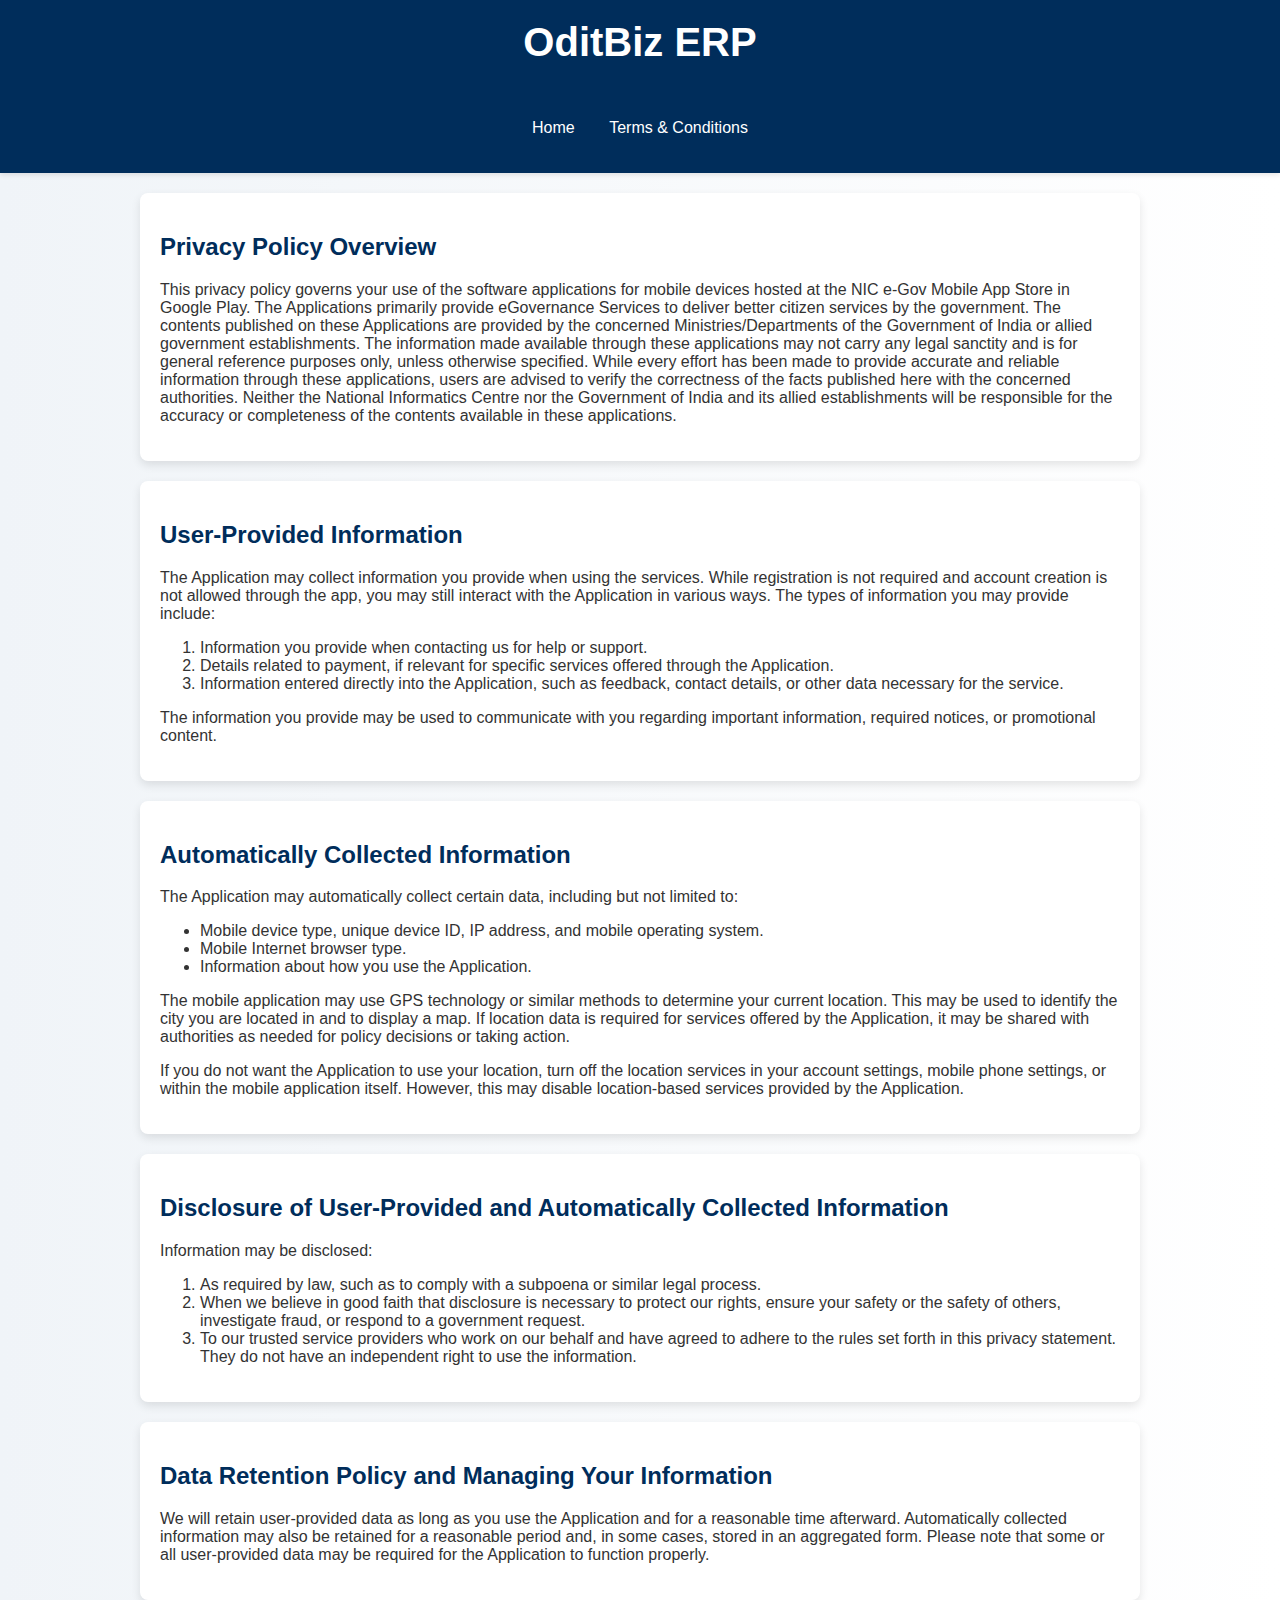
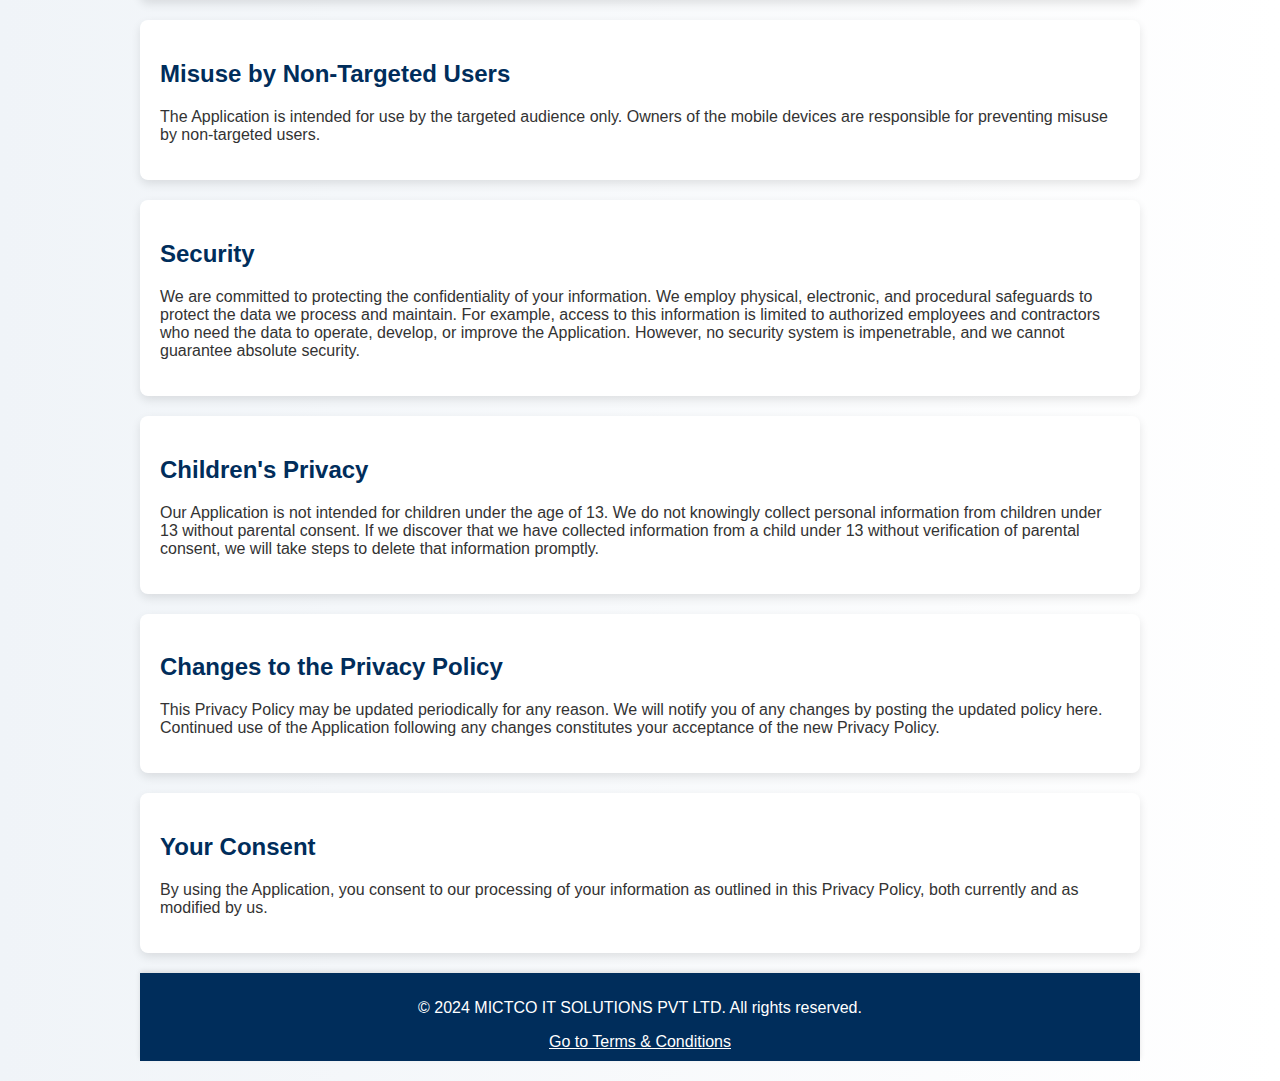
==== privacy.html @ 454c2ee8 "initial commit" ====
<!DOCTYPE html>
<html lang="en">
  <head>
    <meta charset="UTF-8" />
    <meta name="viewport" content="width=device-width, initial-scale=1.0" />
    <title>Privacy Policy - OditBiz ERP</title>
    <link rel="stylesheet" href="styles.css" />
    <link
      rel="stylesheet"
      href="https://cdnjs.cloudflare.com/ajax/libs/font-awesome/5.15.4/css/all.min.css"
    />
  </head>
  <body>
    <header>
      <h1>OditBiz ERP</h1>
      <h2>Privacy Policy</h2>
      <nav>
        <ul>
          <li>
            <a href="https://www.mictco.com/index.html" target="_blank">Home</a>
          </li>
          <li><a href="index.html">Terms & Conditions</a></li>
        </ul>
      </nav>
    </header>

    <main>
      <section>
        <h2>Privacy Policy Overview</h2>
        <p>
          This privacy policy governs your use of the software applications for
          mobile devices hosted at the NIC e-Gov Mobile App Store in Google
          Play. The Applications primarily provide eGovernance Services to
          deliver better citizen services by the government. The contents
          published on these Applications are provided by the concerned
          Ministries/Departments of the Government of India or allied government
          establishments. The information made available through these
          applications may not carry any legal sanctity and is for general
          reference purposes only, unless otherwise specified. While every
          effort has been made to provide accurate and reliable information
          through these applications, users are advised to verify the
          correctness of the facts published here with the concerned
          authorities. Neither the National Informatics Centre nor the
          Government of India and its allied establishments will be responsible
          for the accuracy or completeness of the contents available in these
          applications.
        </p>
      </section>

      <section>
        <h2>User-Provided Information</h2>
        <p>
          The Application may collect information you provide when using the
          services. While registration is not required and account creation is
          not allowed through the app, you may still interact with the
          Application in various ways. The types of information you may provide
          include:
        </p>
        <ol>
          <li>
            Information you provide when contacting us for help or support.
          </li>
          <li>
            Details related to payment, if relevant for specific services
            offered through the Application.
          </li>
          <li>
            Information entered directly into the Application, such as feedback,
            contact details, or other data necessary for the service.
          </li>
        </ol>
        <p>
          The information you provide may be used to communicate with you
          regarding important information, required notices, or promotional
          content.
        </p>
      </section>

      <section>
        <h2>Automatically Collected Information</h2>
        <p>
          The Application may automatically collect certain data, including but
          not limited to:
        </p>
        <ul>
          <li>
            Mobile device type, unique device ID, IP address, and mobile
            operating system.
          </li>
          <li>Mobile Internet browser type.</li>
          <li>Information about how you use the Application.</li>
        </ul>
        <p>
          The mobile application may use GPS technology or similar methods to
          determine your current location. This may be used to identify the city
          you are located in and to display a map. If location data is required
          for services offered by the Application, it may be shared with
          authorities as needed for policy decisions or taking action.
        </p>
        <p>
          If you do not want the Application to use your location, turn off the
          location services in your account settings, mobile phone settings, or
          within the mobile application itself. However, this may disable
          location-based services provided by the Application.
        </p>
      </section>

      <section>
        <h2>
          Disclosure of User-Provided and Automatically Collected Information
        </h2>
        <p>Information may be disclosed:</p>
        <ol>
          <li>
            As required by law, such as to comply with a subpoena or similar
            legal process.
          </li>
          <li>
            When we believe in good faith that disclosure is necessary to
            protect our rights, ensure your safety or the safety of others,
            investigate fraud, or respond to a government request.
          </li>
          <li>
            To our trusted service providers who work on our behalf and have
            agreed to adhere to the rules set forth in this privacy statement.
            They do not have an independent right to use the information.
          </li>
        </ol>
      </section>

      <section>
        <h2>Data Retention Policy and Managing Your Information</h2>
        <p>
          We will retain user-provided data as long as you use the Application
          and for a reasonable time afterward. Automatically collected
          information may also be retained for a reasonable period and, in some
          cases, stored in an aggregated form. Please note that some or all
          user-provided data may be required for the Application to function
          properly.
        </p>
      </section>

      <section>
        <h2>Misuse by Non-Targeted Users</h2>
        <p>
          The Application is intended for use by the targeted audience only.
          Owners of the mobile devices are responsible for preventing misuse by
          non-targeted users.
        </p>
      </section>

      <section>
        <h2>Security</h2>
        <p>
          We are committed to protecting the confidentiality of your
          information. We employ physical, electronic, and procedural safeguards
          to protect the data we process and maintain. For example, access to
          this information is limited to authorized employees and contractors
          who need the data to operate, develop, or improve the Application.
          However, no security system is impenetrable, and we cannot guarantee
          absolute security.
        </p>
      </section>

      <section>
        <h2>Children's Privacy</h2>
        <p>
          Our Application is not intended for children under the age of 13. We
          do not knowingly collect personal information from children under 13
          without parental consent. If we discover that we have collected
          information from a child under 13 without verification of parental
          consent, we will take steps to delete that information promptly.
        </p>
      </section>

      <section>
        <h2>Changes to the Privacy Policy</h2>
        <p>
          This Privacy Policy may be updated periodically for any reason. We
          will notify you of any changes by posting the updated policy here.
          Continued use of the Application following any changes constitutes
          your acceptance of the new Privacy Policy.
        </p>
      </section>

      <section>
        <h2>Your Consent</h2>
        <p>
          By using the Application, you consent to our processing of your
          information as outlined in this Privacy Policy, both currently and as
          modified by us.
        </p>
      </section>

      <footer>
        <p>&copy; 2024 MICTCO IT SOLUTIONS PVT LTD. All rights reserved.</p>
        <nav>
          <a href="index.html">Go to Terms & Conditions</a>
        </nav>
      </footer>
    </main>
  </body>
</html>
---- styles.css ----
body {
  font-family: Arial, sans-serif;
  margin: 0;
  padding: 0;
  background: linear-gradient(
    to right,
    #f0f4f8,
    #ffffff
  ); /* Light gradient background */
  color: #333; /* Dark Gray */
}

header {
  background: #002d5b; /* Dark Blue */
  color: #ffffff;
  padding: 20px 0;
  text-align: center;
  box-shadow: 0 2px 5px rgba(0, 0, 0, 0.1); /* Subtle shadow */
}

header h1 {
  margin: 0;
  font-size: 2.5em;
}

header h2 {
  margin: 10px 0;
  font-size: 1.5em;
}

nav ul {
  list-style: none;
  padding: 0;
}

nav ul li {
  display: inline;
  margin: 0 15px;
}

nav a {
  color: #ffffff;
  text-decoration: none;
  transition: color 0.3s;
}

nav a:hover {
  color: #0077c2; /* Light Blue */
}

main {
  padding: 20px;
  max-width: 1000px;
  margin: auto;
}

section {
  margin-bottom: 20px;
  padding: 20px;
  background: #ffffff; /* White */
  border-radius: 8px;
  box-shadow: 0 4px 10px rgba(0, 0, 0, 0.1); /* Elevated shadow */
  transition: transform 0.3s;
}

section:hover {
  transform: translateY(-5px); /* Lift effect on hover */
}

h2 {
  color: #002d5b; /* Dark Blue */
}

.contact-info {
  list-style: none;
  padding: 0;
  margin: 0;
}

.contact-info li {
  display: flex;
  align-items: center;
  margin-bottom: 10px;
}

.contact-info i {
  font-size: 24px;
  color: #0077c2; /* Light Blue */
  margin-right: 10px;
  transition: transform 0.3s;
}

.contact-info i:hover {
  transform: scale(1.2); /* Enlarge on hover */
}

footer {
  text-align: center;
  padding: 10px 0;
  background: #002d5b; /* Dark Blue */
  color: #ffffff;
  position: relative;
  bottom: 0;
  width: 100%;
  box-shadow: 0 -2px 5px rgba(0, 0, 0, 0.1); /* Shadow on top */
}

footer nav a {
  color: #ffffff;
  text-decoration: underline;
  transition: color 0.3s;
}

footer nav a:hover {
  color: #0077c2; /* Light Blue */
}
/* Card Row Styling */
.card-row {
  display: flex;
  gap: 20px;
  justify-content: space-between;
  align-items: center;
  margin-top: 20px;
  overflow-x: auto; /* Allows horizontal scrolling if needed */
  white-space: nowrap; /* Prevents line wrapping */
  padding-bottom: 10px; /* Adds padding to avoid scrollbar overlap */
}

.card {
  background: #f9f9f9;
  border-radius: 10px;
  box-shadow: 0 4px 6px rgba(0, 0, 0, 0.1);
  padding: 15px;
  text-align: center;
  min-width: 220px; /* Sets a minimum width for consistency */
  max-width: 250px; /* Prevents cards from growing too large */
  display: flex;
  align-items: center;
  gap: 10px;
  flex-shrink: 0; /* Prevents cards from shrinking */
  transition: transform 0.2s ease-in-out;
}

.card:hover {
  transform: translateY(-5px);
}

.card i {
  font-size: 24px;
  color: #2c3e50;
}

.card-content {
  text-align: left; /* Aligns text to the left */
  overflow: hidden; /* Prevents overflow */
  text-overflow: ellipsis; /* Adds ellipsis if the text is too long */
  white-space: nowrap; /* Prevents text from wrapping */
}

.card-content h3 {
  font-size: 16px;
  color: #2c3e50;
  margin: 0;
  overflow: hidden; /* Prevents overflow */
  text-overflow: ellipsis; /* Adds ellipsis if the text is too long */
  white-space: nowrap; /* Prevents text from wrapping */
}

.card-content p {
  font-size: 14px;
  color: #7f8c8d;
  margin: 5px 0 0;
  overflow: hidden; /* Prevents overflow */
  text-overflow: ellipsis; /* Adds ellipsis if the text is too long */
  white-space: nowrap; /* Prevents text from wrapping */
}

.card-content a {
  text-decoration: none;
  color: #3498db;
  overflow: hidden; /* Prevents overflow */
  text-overflow: ellipsis; /* Adds ellipsis if the text is too long */
  white-space: nowrap; /* Prevents text from wrapping */
}

/* Responsive Design */
@media (max-width: 768px) {
  .card-row {
    flex-direction: column;
    align-items: flex-start;
    overflow: visible; /* Allows cards to expand vertically */
  }

  .card {
    width: 100%;
    max-width: 400px;
    margin-bottom: 10px;
    flex-shrink: 1; /* Allows cards to shrink to fit smaller screens */
  }

  .card-content {
    white-space: normal; /* Allows text wrapping on small screens */
    overflow: visible;
    text-overflow: clip;
  }
}
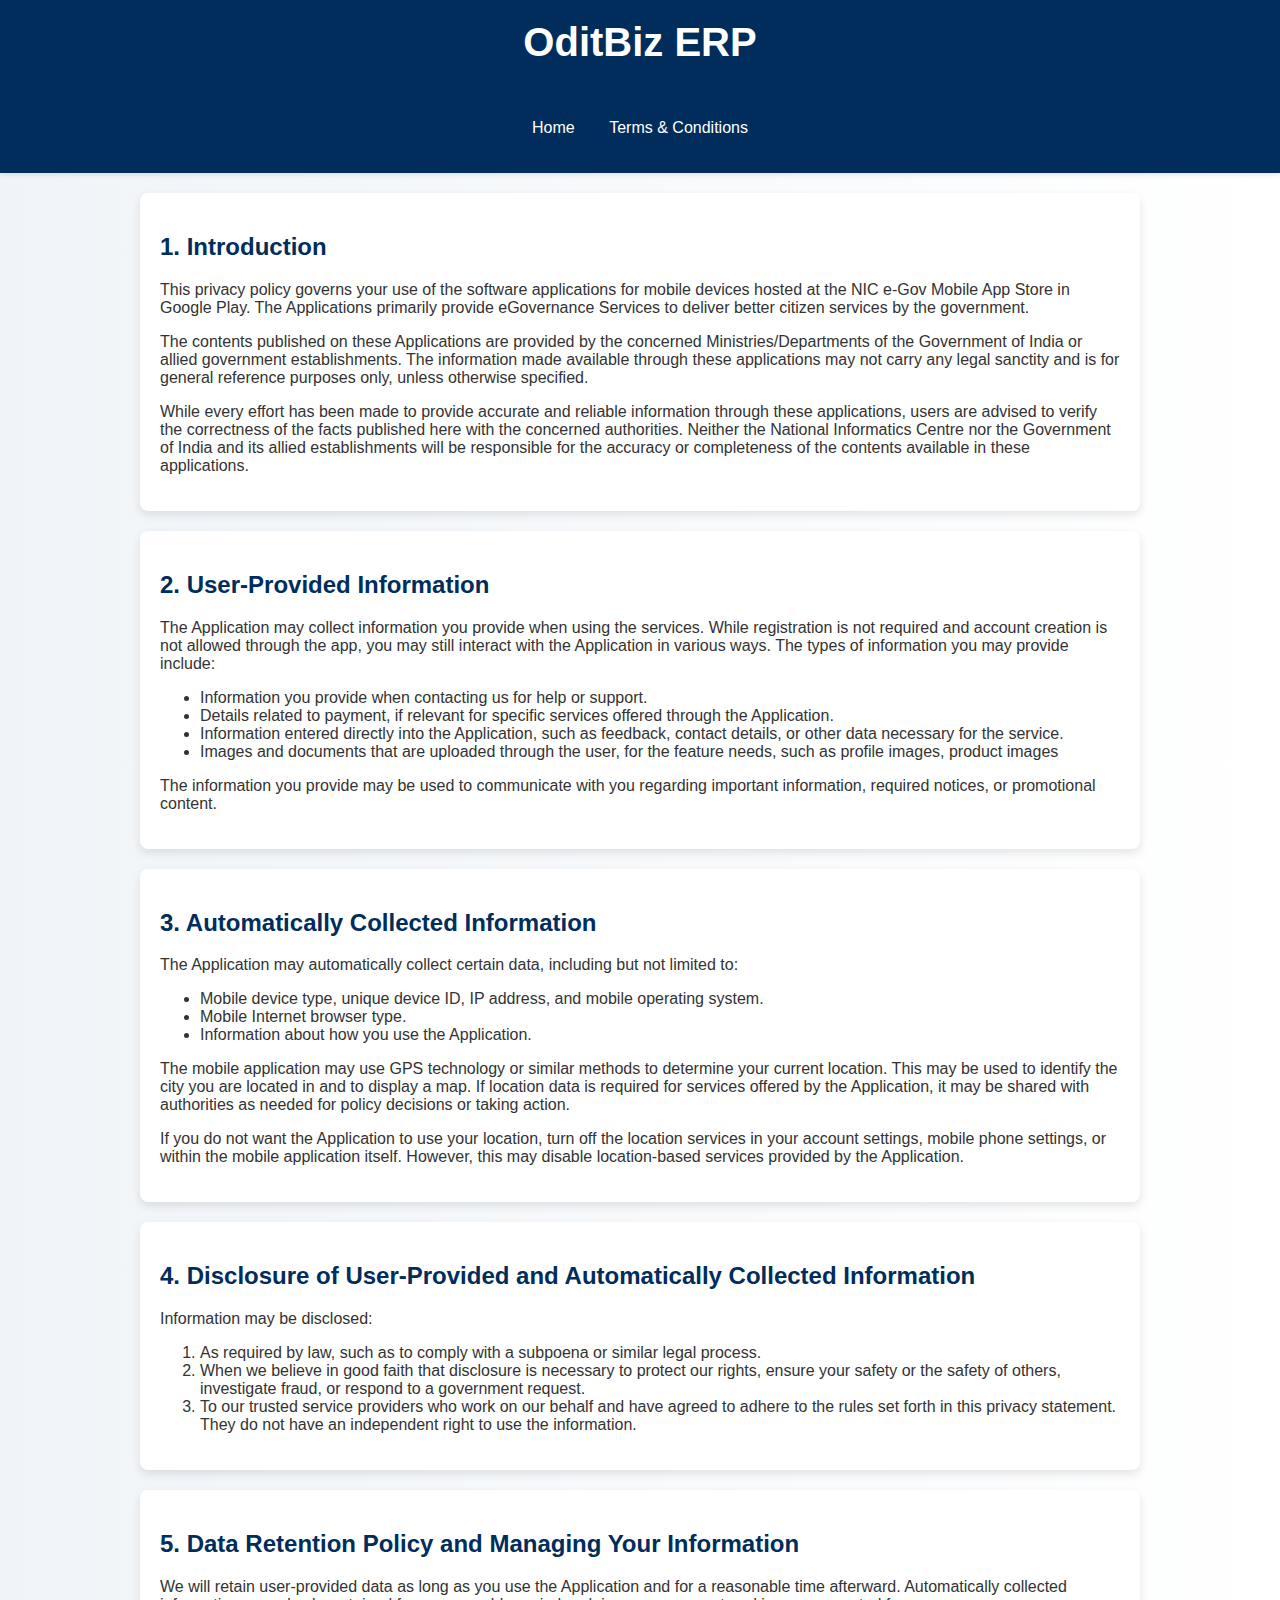
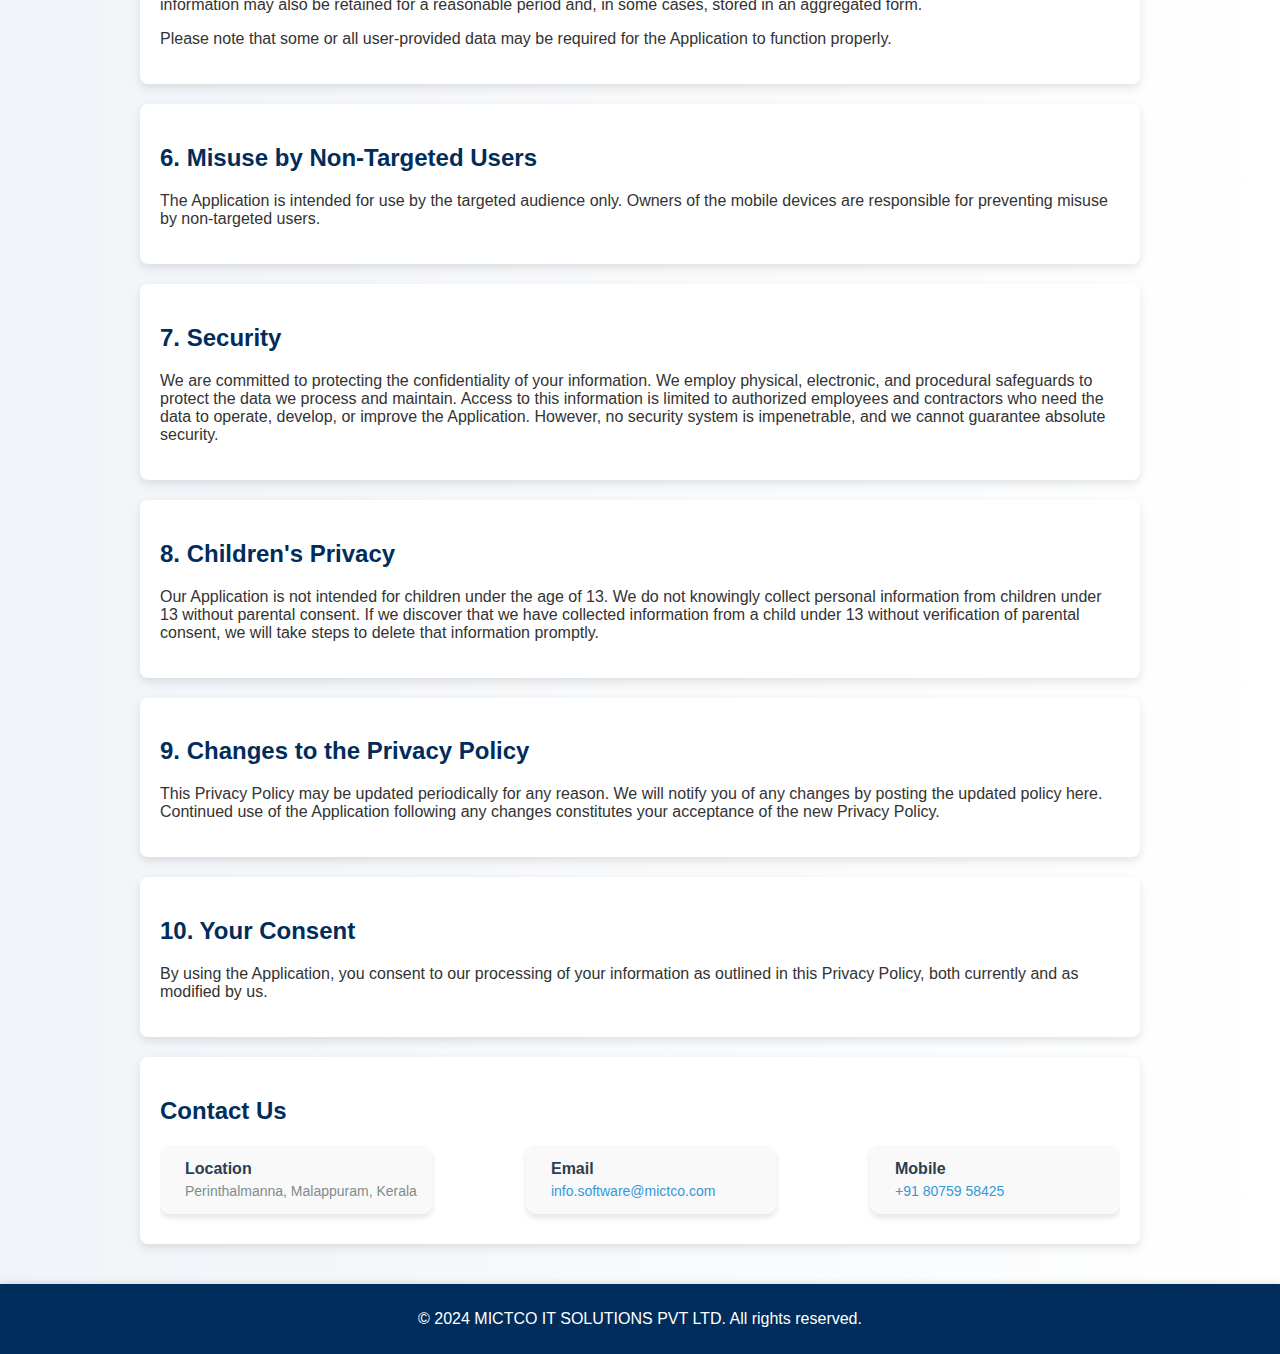
==== commit 242b6b0e: "Update privacy.html" ====
--- a/privacy.html
+++ b/privacy.html
@@ -3,12 +3,12 @@
   <head>
     <meta charset="UTF-8" />
     <meta name="viewport" content="width=device-width, initial-scale=1.0" />
+    <meta
+      name="description"
+      content="Privacy Policy for OditBiz ERP by MICTCO IT SOLUTIONS PVT LTD."
+    />
     <title>Privacy Policy - OditBiz ERP</title>
     <link rel="stylesheet" href="styles.css" />
-    <link
-      rel="stylesheet"
-      href="https://cdnjs.cloudflare.com/ajax/libs/font-awesome/5.15.4/css/all.min.css"
-    />
   </head>
   <body>
     <header>
@@ -26,20 +26,24 @@
 
     <main>
       <section>
-        <h2>Privacy Policy Overview</h2>
+        <h2>1. Introduction</h2>
         <p>
           This privacy policy governs your use of the software applications for
           mobile devices hosted at the NIC e-Gov Mobile App Store in Google
           Play. The Applications primarily provide eGovernance Services to
-          deliver better citizen services by the government. The contents
-          published on these Applications are provided by the concerned
-          Ministries/Departments of the Government of India or allied government
-          establishments. The information made available through these
-          applications may not carry any legal sanctity and is for general
-          reference purposes only, unless otherwise specified. While every
-          effort has been made to provide accurate and reliable information
-          through these applications, users are advised to verify the
-          correctness of the facts published here with the concerned
+          deliver better citizen services by the government.
+        </p>
+        <p>
+          The contents published on these Applications are provided by the
+          concerned Ministries/Departments of the Government of India or allied
+          government establishments. The information made available through
+          these applications may not carry any legal sanctity and is for general
+          reference purposes only, unless otherwise specified.
+        </p>
+        <p>
+          While every effort has been made to provide accurate and reliable
+          information through these applications, users are advised to verify
+          the correctness of the facts published here with the concerned
           authorities. Neither the National Informatics Centre nor the
           Government of India and its allied establishments will be responsible
           for the accuracy or completeness of the contents available in these
@@ -48,7 +52,7 @@
       </section>
 
       <section>
-        <h2>User-Provided Information</h2>
+        <h2>2. User-Provided Information</h2>
         <p>
           The Application may collect information you provide when using the
           services. While registration is not required and account creation is
@@ -56,7 +60,7 @@
           Application in various ways. The types of information you may provide
           include:
         </p>
-        <ol>
+        <ul>
           <li>
             Information you provide when contacting us for help or support.
           </li>
@@ -68,7 +72,11 @@
             Information entered directly into the Application, such as feedback,
             contact details, or other data necessary for the service.
           </li>
-        </ol>
+          <li>
+            Images and documents that are uploaded through the user, for the feature needs, 
+            such as profile images, product images
+          </li>
+        </ul>
         <p>
           The information you provide may be used to communicate with you
           regarding important information, required notices, or promotional
@@ -77,7 +85,7 @@
       </section>
 
       <section>
-        <h2>Automatically Collected Information</h2>
+        <h2>3. Automatically Collected Information</h2>
         <p>
           The Application may automatically collect certain data, including but
           not limited to:
@@ -107,7 +115,7 @@
 
       <section>
         <h2>
-          Disclosure of User-Provided and Automatically Collected Information
+          4. Disclosure of User-Provided and Automatically Collected Information
         </h2>
         <p>Information may be disclosed:</p>
         <ol>
@@ -129,19 +137,21 @@
       </section>
 
       <section>
-        <h2>Data Retention Policy and Managing Your Information</h2>
+        <h2>5. Data Retention Policy and Managing Your Information</h2>
         <p>
           We will retain user-provided data as long as you use the Application
           and for a reasonable time afterward. Automatically collected
           information may also be retained for a reasonable period and, in some
-          cases, stored in an aggregated form. Please note that some or all
-          user-provided data may be required for the Application to function
-          properly.
-        </p>
-      </section>
-
-      <section>
-        <h2>Misuse by Non-Targeted Users</h2>
+          cases, stored in an aggregated form.
+        </p>
+        <p>
+          Please note that some or all user-provided data may be required for
+          the Application to function properly.
+        </p>
+      </section>
+
+      <section>
+        <h2>6. Misuse by Non-Targeted Users</h2>
         <p>
           The Application is intended for use by the targeted audience only.
           Owners of the mobile devices are responsible for preventing misuse by
@@ -150,20 +160,20 @@
       </section>
 
       <section>
-        <h2>Security</h2>
+        <h2>7. Security</h2>
         <p>
           We are committed to protecting the confidentiality of your
           information. We employ physical, electronic, and procedural safeguards
-          to protect the data we process and maintain. For example, access to
-          this information is limited to authorized employees and contractors
-          who need the data to operate, develop, or improve the Application.
+          to protect the data we process and maintain. Access to this
+          information is limited to authorized employees and contractors who
+          need the data to operate, develop, or improve the Application.
           However, no security system is impenetrable, and we cannot guarantee
           absolute security.
         </p>
       </section>
 
       <section>
-        <h2>Children's Privacy</h2>
+        <h2>8. Children's Privacy</h2>
         <p>
           Our Application is not intended for children under the age of 13. We
           do not knowingly collect personal information from children under 13
@@ -174,7 +184,7 @@
       </section>
 
       <section>
-        <h2>Changes to the Privacy Policy</h2>
+        <h2>9. Changes to the Privacy Policy</h2>
         <p>
           This Privacy Policy may be updated periodically for any reason. We
           will notify you of any changes by posting the updated policy here.
@@ -184,7 +194,7 @@
       </section>
 
       <section>
-        <h2>Your Consent</h2>
+        <h2>10. Your Consent</h2>
         <p>
           By using the Application, you consent to our processing of your
           information as outlined in this Privacy Policy, both currently and as
@@ -192,12 +202,40 @@
         </p>
       </section>
 
-      <footer>
-        <p>&copy; 2024 MICTCO IT SOLUTIONS PVT LTD. All rights reserved.</p>
-        <nav>
-          <a href="index.html">Go to Terms & Conditions</a>
-        </nav>
-      </footer>
+      <section>
+        <h2>Contact Us</h2>
+        <div class="card-row">
+          <div class="card">
+            <i class="fas fa-map-marker-alt"></i>
+            <div class="card-content">
+              <h3>Location</h3>
+              <p>Perinthalmanna, Malappuram, Kerala</p>
+            </div>
+          </div>
+          <div class="card">
+            <i class="fas fa-envelope"></i>
+            <div class="card-content">
+              <h3>Email</h3>
+              <p>
+                <a href="mailto:info.software@mictco.com"
+                  >info.software@mictco.com</a
+                >
+              </p>
+            </div>
+          </div>
+          <div class="card">
+            <i class="fas fa-phone"></i>
+            <div class="card-content">
+              <h3>Mobile</h3>
+              <p><a href="tel:+918075958425">+91 80759 58425</a></p>
+            </div>
+          </div>
+        </div>
+      </section>
     </main>
+
+    <footer>
+      <p>&copy; 2024 MICTCO IT SOLUTIONS PVT LTD. All rights reserved.</p>
+    </footer>
   </body>
 </html>
